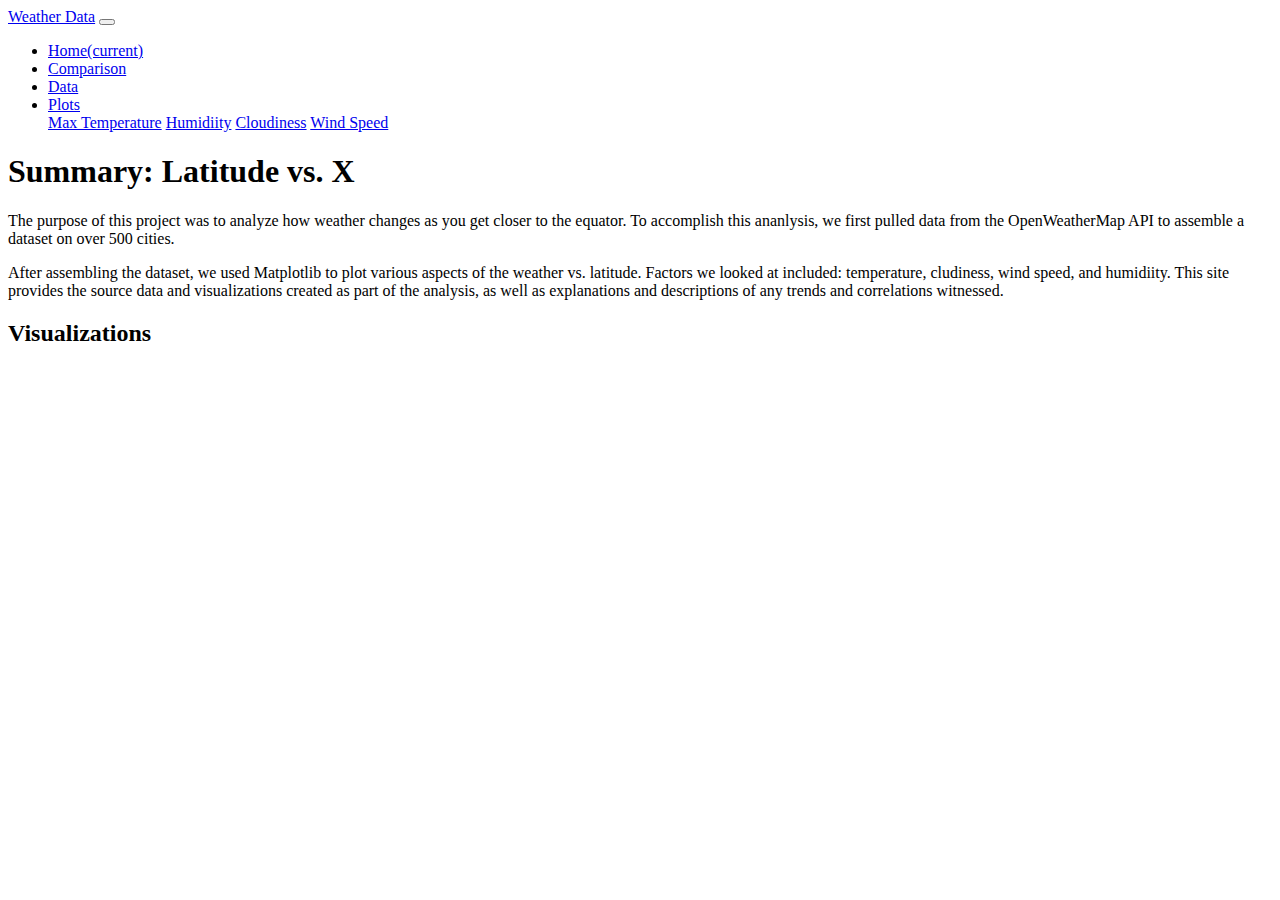
==== html files/index.html @ a3371720 "cleaned" ====
<html lang="en">

<head>
    <meta charset="UTF-8">
    <title>Weather Data</title>
    <link rel="stylesheet" href="styles.css">  
    <link rel="stylesheet" href="https://bootswatch.com/4/flatly/bootstrap.css">
    <link rel="stylesheet" href="https://bootswatch.com/_assets/css/custom.min.css">
    <script type="text/javascript" async="" src="https://ssl.google-analytics.com/ga.js"></script>
    <script id="_carbonads_projs" type="text/javascript" src="https://srv.carbonads.net/ads/CKYIE23N.json?segment=placement:bootswatchcom&amp;callback=_carbonads_go"></script>

</head>
<body>
<!--Navbar-->
    <header>
        <nav class="navbar navbar-expand-lg navbar-light bg-light fixed-top">
            <a class="navbar-brand" href="C:\Users\ruth0\OneDrive\Desktop\Web-Design-Challenge\index.html">Weather Data</a>
            <button class="navbar-toggler" type="button" data-toggle="collapse" data-target="#navbarColor03" aria-controls="navbarColor03" aria-expanded="false" aria-label="Toggle navigation">
            <span class="navbar-toggler-icon"></span>
            </button>
        
            <div class="collapse navbar-collapse" id="navbarColor03">
            <ul class="navbar-nav mr-auto">
                <li class="nav-item active">
                <a class="nav-link" href="C:\Users\ruth0\OneDrive\Desktop\Web-Design-Challenge\index.html">Home<span class="sr-only">(current)</span></a>
                </li>
                <li class="nav-item">
                <a class="nav-link" href="C:\Users\ruth0\OneDrive\Desktop\Web-Design-Challenge\comparison.html">Comparison</a>
                </li>
                <li class="nav-item">
                <a class="nav-link" href="C:\Users\ruth0\OneDrive\Desktop\Web-Design-Challenge\data.html">Data</a>
                </li>
                <li class="nav-item dropdown">
                <a class="nav-link dropdown-toggle" data-toggle="dropdown" href="#" role="button" aria-haspopup="true" aria-expanded="false">Plots</a>
                <div class="dropdown-menu">
                    <a class="dropdown-item" href="#">Max Temperature</a>
                    <a class="dropdown-item" href="#">Humidiity</a>
                    <a class="dropdown-item" href="#">Cloudiness</a>
                    <a class="dropdown-item" href="#">Wind Speed</a>
                </div>
                </li>
            </ul>
            </div>
        </nav>
    </header>
   
    <!--Home-->
    <h1>Summary: Latitude vs. X</h1>
    <p>The purpose of this project was to analyze how weather changes as you get closer to the equator. To accomplish this ananlysis, we first pulled data from the OpenWeatherMap API to assemble a dataset on over 500 cities.</p>
    <p>After assembling the dataset, we used Matplotlib to plot various aspects of the weather vs. latitude. Factors we looked at included: temperature, cludiness, wind speed, and humidiity. This site provides the source data and visualizations created as part of the analysis, as well as explanations and descriptions of any trends and correlations witnessed.</p>
    <h2>Visualizations</h2>

    <script src="https://bootswatch.com/_vendor/jquery/dist/jquery.min.js"></script>
    <script src="https://bootswatch.com/_vendor/popper.js/dist/umd/popper.min.js"></script>
    <script src="https://bootswatch.com/_vendor/bootstrap/dist/js/bootstrap.min.js"></script>
    <script src="https://bootswatch.com/_assets/js/custom.js"></script>
<!-- jQuery CDN -->    <script type="text/javascript" src="https://code.jquery.com/jquery-2.1.4.min.js"></script>
<!-- Bootstrap CDN -->    <script src="https://maxcdn.bootstrapcdn.com/bootstrap/3.3.6/js/bootstrap.min.js"></script>
</body>

</html>
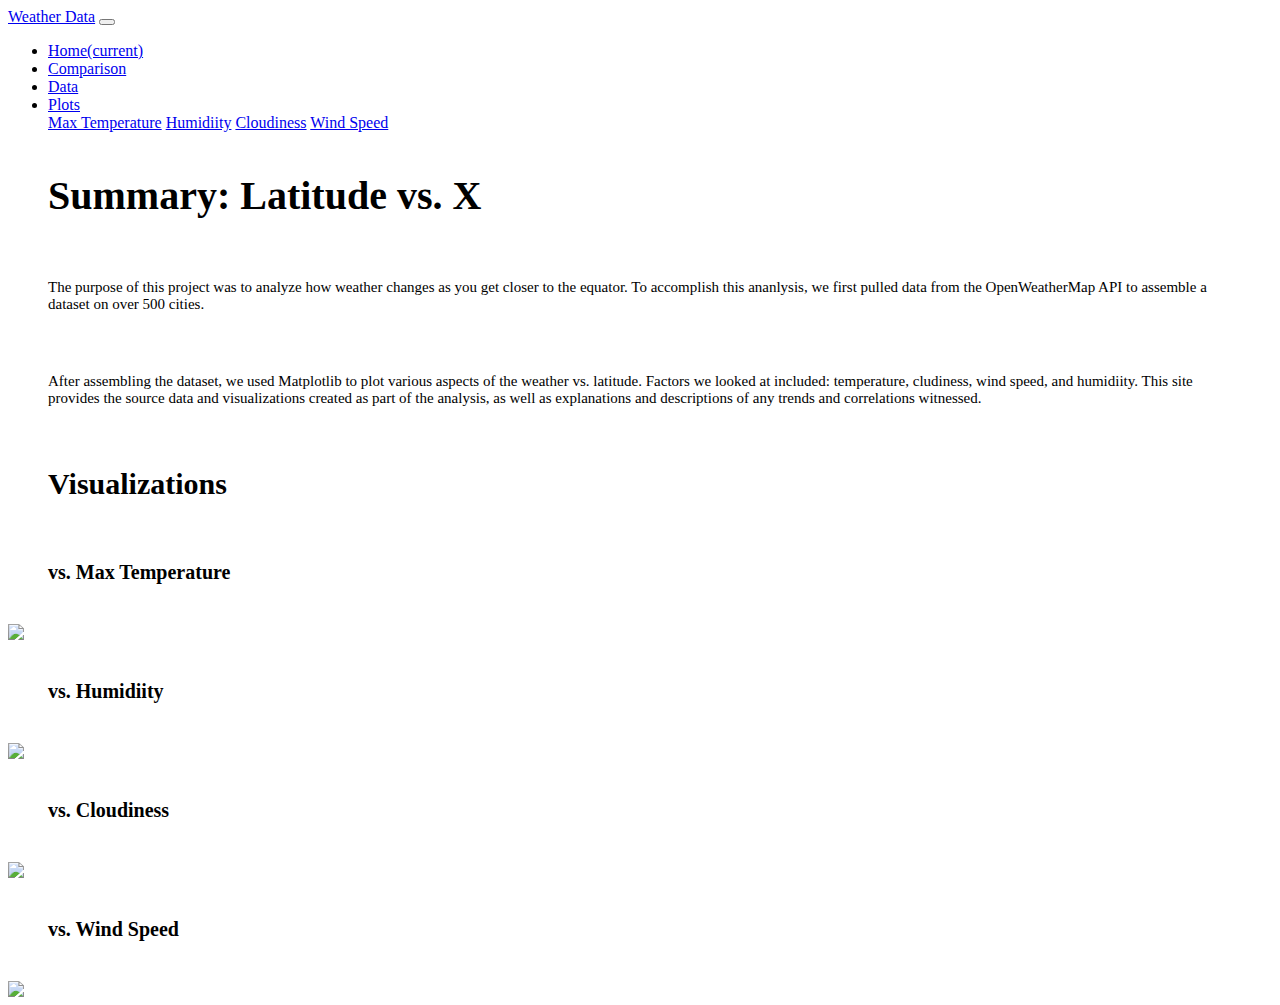
==== commit be36afcb: "after tutor 2" ====
--- a/html files/index.html
+++ b/html files/index.html
@@ -3,7 +3,7 @@
 <head>
     <meta charset="UTF-8">
     <title>Weather Data</title>
-    <link rel="stylesheet" href="styles.css">  
+    <link rel="stylesheet" href="../styles.css">  
     <link rel="stylesheet" href="https://bootswatch.com/4/flatly/bootstrap.css">
     <link rel="stylesheet" href="https://bootswatch.com/_assets/css/custom.min.css">
     <script type="text/javascript" async="" src="https://ssl.google-analytics.com/ga.js"></script>
@@ -14,7 +14,7 @@
 <!--Navbar-->
     <header>
         <nav class="navbar navbar-expand-lg navbar-light bg-light fixed-top">
-            <a class="navbar-brand" href="C:\Users\ruth0\OneDrive\Desktop\Web-Design-Challenge\index.html">Weather Data</a>
+            <a class="navbar-brand" href="C:\Users\ruth0\OneDrive\Desktop\Web-Design-Challenge\html files\index.html">Weather Data</a>
             <button class="navbar-toggler" type="button" data-toggle="collapse" data-target="#navbarColor03" aria-controls="navbarColor03" aria-expanded="false" aria-label="Toggle navigation">
             <span class="navbar-toggler-icon"></span>
             </button>
@@ -22,21 +22,21 @@
             <div class="collapse navbar-collapse" id="navbarColor03">
             <ul class="navbar-nav mr-auto">
                 <li class="nav-item active">
-                <a class="nav-link" href="C:\Users\ruth0\OneDrive\Desktop\Web-Design-Challenge\index.html">Home<span class="sr-only">(current)</span></a>
+                <a class="nav-link" href="C:\Users\ruth0\OneDrive\Desktop\Web-Design-Challenge\html files\index.html">Home<span class="sr-only">(current)</span></a>
                 </li>
                 <li class="nav-item">
-                <a class="nav-link" href="C:\Users\ruth0\OneDrive\Desktop\Web-Design-Challenge\comparison.html">Comparison</a>
+                <a class="nav-link" href="C:\Users\ruth0\OneDrive\Desktop\Web-Design-Challenge\html files\comparison.html">Comparison</a>
                 </li>
                 <li class="nav-item">
-                <a class="nav-link" href="C:\Users\ruth0\OneDrive\Desktop\Web-Design-Challenge\data.html">Data</a>
+                <a class="nav-link" href="C:\Users\ruth0\OneDrive\Desktop\Web-Design-Challenge\html files\data.html">Data</a>
                 </li>
                 <li class="nav-item dropdown">
                 <a class="nav-link dropdown-toggle" data-toggle="dropdown" href="#" role="button" aria-haspopup="true" aria-expanded="false">Plots</a>
                 <div class="dropdown-menu">
-                    <a class="dropdown-item" href="#">Max Temperature</a>
-                    <a class="dropdown-item" href="#">Humidiity</a>
-                    <a class="dropdown-item" href="#">Cloudiness</a>
-                    <a class="dropdown-item" href="#">Wind Speed</a>
+                    <a class="dropdown-item" href="C:\Users\ruth0\OneDrive\Desktop\Web-Design-Challenge\html files\temp.html">Max Temperature</a>
+                    <a class="dropdown-item" href="C:\Users\ruth0\OneDrive\Desktop\Web-Design-Challenge\html files\humid.html">Humidiity</a>
+                    <a class="dropdown-item" href="C:\Users\ruth0\OneDrive\Desktop\Web-Design-Challenge\html files\cloud.html">Cloudiness</a>
+                    <a class="dropdown-item" href="C:\Users\ruth0\OneDrive\Desktop\Web-Design-Challenge\html files\wind.html">Wind Speed</a>
                 </div>
                 </li>
             </ul>
@@ -45,10 +45,23 @@
     </header>
    
     <!--Home-->
-    <h1>Summary: Latitude vs. X</h1>
-    <p>The purpose of this project was to analyze how weather changes as you get closer to the equator. To accomplish this ananlysis, we first pulled data from the OpenWeatherMap API to assemble a dataset on over 500 cities.</p>
-    <p>After assembling the dataset, we used Matplotlib to plot various aspects of the weather vs. latitude. Factors we looked at included: temperature, cludiness, wind speed, and humidiity. This site provides the source data and visualizations created as part of the analysis, as well as explanations and descriptions of any trends and correlations witnessed.</p>
-    <h2>Visualizations</h2>
+    <h1 class="h1">Summary: Latitude vs. X</h1>
+    <p class="p">The purpose of this project was to analyze how weather changes as you get closer to the equator. To accomplish this ananlysis, we first pulled data from the OpenWeatherMap API to assemble a dataset on over 500 cities.</p>
+    <p class="p">After assembling the dataset, we used Matplotlib to plot various aspects of the weather vs. latitude. Factors we looked at included: temperature, cludiness, wind speed, and humidiity. This site provides the source data and visualizations created as part of the analysis, as well as explanations and descriptions of any trends and correlations witnessed.</p>
+    <h2 class="h2">Visualizations</h2>
+    <!--Max Temp-->
+    <h3 class="h3">vs. Max Temperature</h3>
+    <a href="C:\Users\ruth0\OneDrive\Desktop\Web-Design-Challenge\charts\Fig1.png"><img src="C:\Users\ruth0\OneDrive\Desktop\Web-Design-Challenge\charts\Fig1.png"></a>
+    <!--Humidty-->
+    <h3 class="h3">vs. Humidiity</h3>
+    <a href="C:\Users\ruth0\OneDrive\Desktop\Web-Design-Challenge\charts\Fig2.png"><img src="C:\Users\ruth0\OneDrive\Desktop\Web-Design-Challenge\charts\Fig2.png"></a>
+    <!--Cloudiness-->
+    <h3 class="h3">vs. Cloudiness</h3>
+    <a href="C:\Users\ruth0\OneDrive\Desktop\Web-Design-Challenge\charts\Fig3.png"><img src="C:\Users\ruth0\OneDrive\Desktop\Web-Design-Challenge\charts\Fig3.png"></a>
+    <!--Wind Speed-->
+    <h3 class="h3">vs. Wind Speed</h3>
+    <a href="C:\Users\ruth0\OneDrive\Desktop\Web-Design-Challenge\charts\Fig4.png"><img src="C:\Users\ruth0\OneDrive\Desktop\Web-Design-Challenge\charts\Fig4.png"></a>
+
 
     <script src="https://bootswatch.com/_vendor/jquery/dist/jquery.min.js"></script>
     <script src="https://bootswatch.com/_vendor/popper.js/dist/umd/popper.min.js"></script>
--- a/styles.css
+++ b/styles.css
@@ -0,0 +1,40 @@
+.h1{
+    font-family: Georgia, 'Times New Roman', Times, serif;
+    font-size: 40px;
+    margin: 20px;
+    padding: 20px;
+}
+
+.h2{
+    font-family: Georgia, 'Times New Roman', Times, serif;
+    font-size: 30px;
+    margin: 20px;
+    padding: 20px;
+}
+.h3{
+    font-family: Georgia, 'Times New Roman', Times, serif;
+    font-size: 20px;
+    margin: 20px;
+    padding: 20px;
+}
+
+.p{
+    font-family: Georgia, 'Times New Roman', Times, serif;
+    font-size: 15px;
+    margin: 20px;
+    padding: 20px;
+}
+
+.tablerow{
+    text-align: right;
+    font-weight: bold;
+}
+.body{
+    margin: 20px;
+    padding: 20px;
+}
+
+.dataframe{
+    margin: 20px;
+    padding: 20px;
+}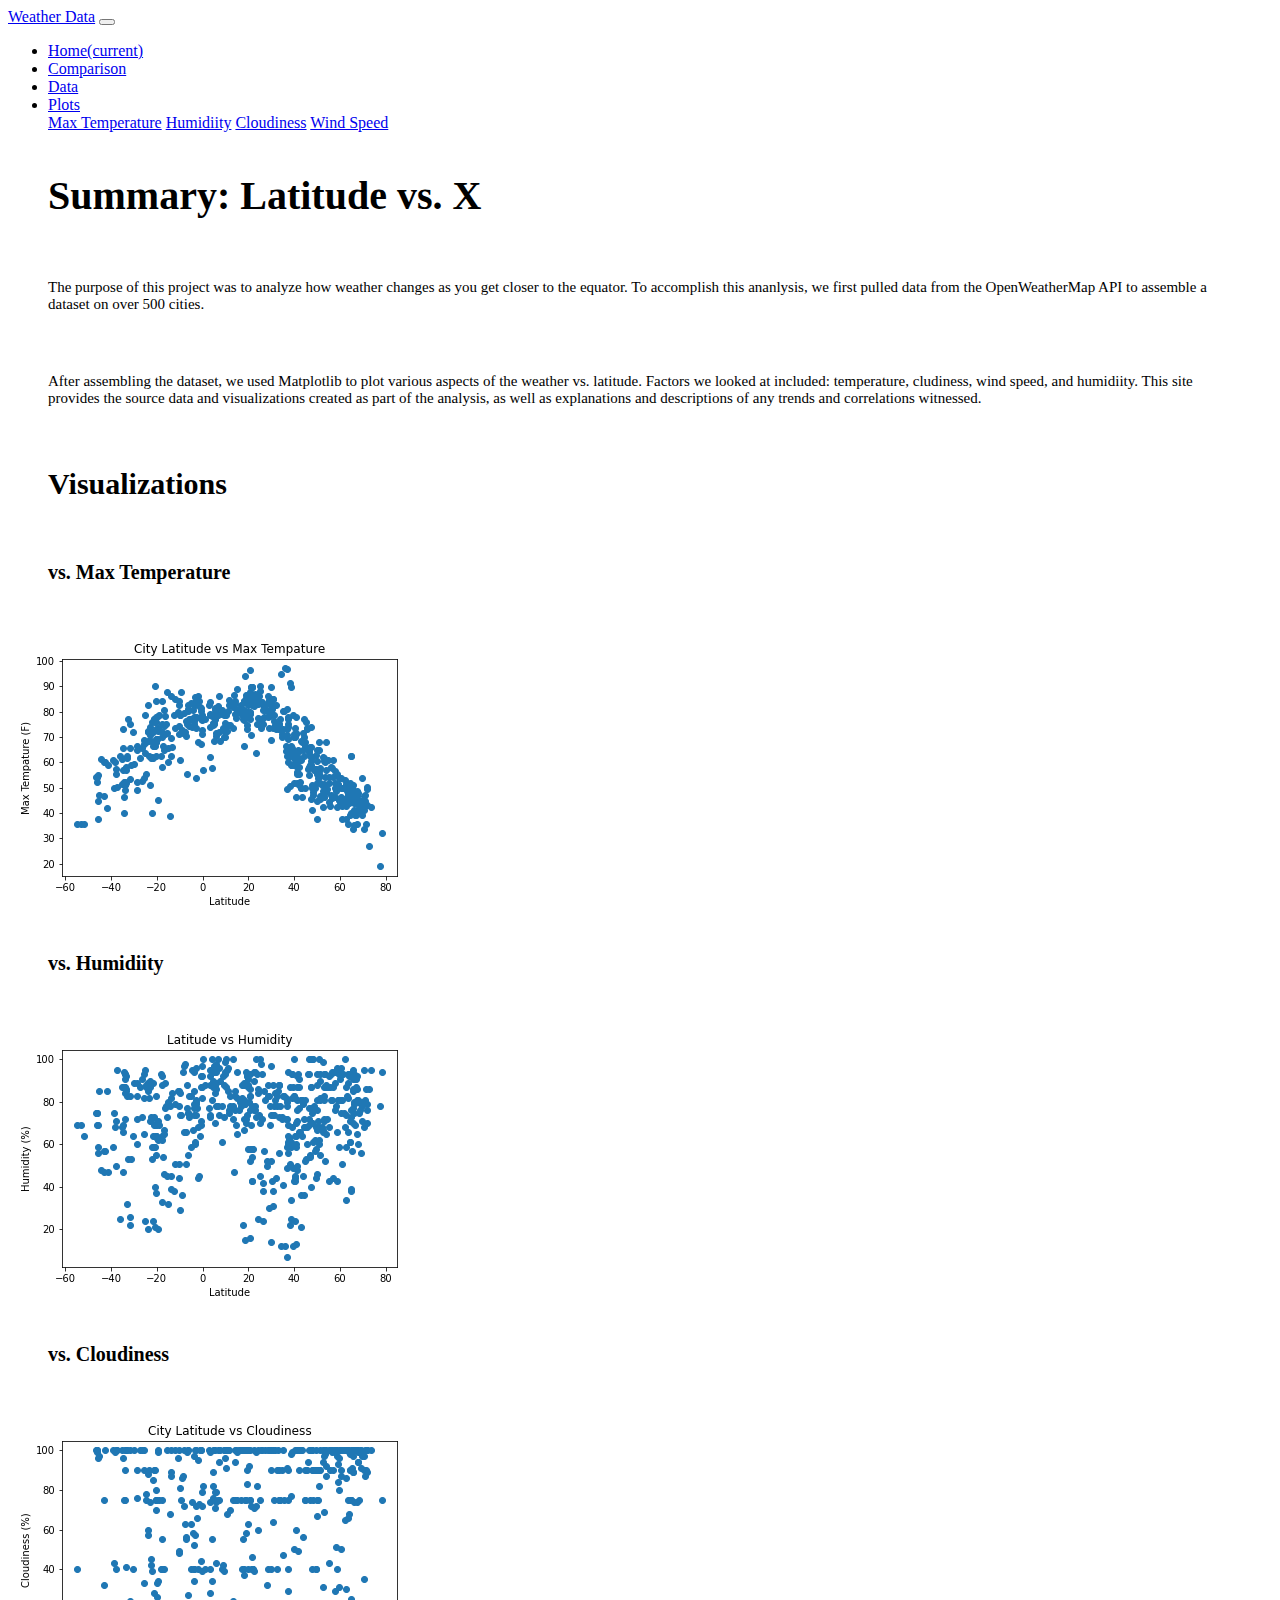
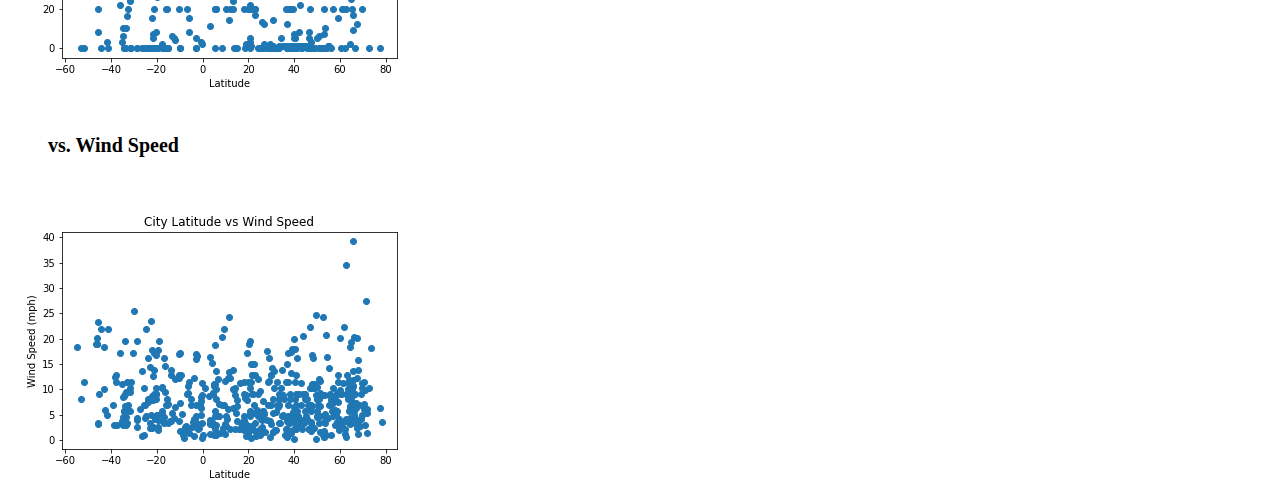
==== commit f1da1ca4: "fixed links" ====
--- a/html files/index.html
+++ b/html files/index.html
@@ -14,7 +14,7 @@
 <!--Navbar-->
     <header>
         <nav class="navbar navbar-expand-lg navbar-light bg-light fixed-top">
-            <a class="navbar-brand" href="C:\Users\ruth0\OneDrive\Desktop\Web-Design-Challenge\html files\index.html">Weather Data</a>
+            <a class="navbar-brand" href="index.html">Weather Data</a>
             <button class="navbar-toggler" type="button" data-toggle="collapse" data-target="#navbarColor03" aria-controls="navbarColor03" aria-expanded="false" aria-label="Toggle navigation">
             <span class="navbar-toggler-icon"></span>
             </button>
@@ -22,21 +22,21 @@
             <div class="collapse navbar-collapse" id="navbarColor03">
             <ul class="navbar-nav mr-auto">
                 <li class="nav-item active">
-                <a class="nav-link" href="C:\Users\ruth0\OneDrive\Desktop\Web-Design-Challenge\html files\index.html">Home<span class="sr-only">(current)</span></a>
+                <a class="nav-link" href="index.html">Home<span class="sr-only">(current)</span></a>
                 </li>
                 <li class="nav-item">
-                <a class="nav-link" href="C:\Users\ruth0\OneDrive\Desktop\Web-Design-Challenge\html files\comparison.html">Comparison</a>
+                <a class="nav-link" href="comparison.html">Comparison</a>
                 </li>
                 <li class="nav-item">
-                <a class="nav-link" href="C:\Users\ruth0\OneDrive\Desktop\Web-Design-Challenge\html files\data.html">Data</a>
+                <a class="nav-link" href="data.html">Data</a>
                 </li>
                 <li class="nav-item dropdown">
                 <a class="nav-link dropdown-toggle" data-toggle="dropdown" href="#" role="button" aria-haspopup="true" aria-expanded="false">Plots</a>
                 <div class="dropdown-menu">
-                    <a class="dropdown-item" href="C:\Users\ruth0\OneDrive\Desktop\Web-Design-Challenge\html files\temp.html">Max Temperature</a>
-                    <a class="dropdown-item" href="C:\Users\ruth0\OneDrive\Desktop\Web-Design-Challenge\html files\humid.html">Humidiity</a>
-                    <a class="dropdown-item" href="C:\Users\ruth0\OneDrive\Desktop\Web-Design-Challenge\html files\cloud.html">Cloudiness</a>
-                    <a class="dropdown-item" href="C:\Users\ruth0\OneDrive\Desktop\Web-Design-Challenge\html files\wind.html">Wind Speed</a>
+                    <a class="dropdown-item" href="temp.html">Max Temperature</a>
+                    <a class="dropdown-item" href="humid.html">Humidiity</a>
+                    <a class="dropdown-item" href="cloud.html">Cloudiness</a>
+                    <a class="dropdown-item" href="wind.html">Wind Speed</a>
                 </div>
                 </li>
             </ul>
@@ -51,16 +51,16 @@
     <h2 class="h2">Visualizations</h2>
     <!--Max Temp-->
     <h3 class="h3">vs. Max Temperature</h3>
-    <a href="C:\Users\ruth0\OneDrive\Desktop\Web-Design-Challenge\charts\Fig1.png"><img src="C:\Users\ruth0\OneDrive\Desktop\Web-Design-Challenge\charts\Fig1.png"></a>
+    <a href="..\charts\Fig1.png"><img src="..\charts\Fig1.png"></a>
     <!--Humidty-->
     <h3 class="h3">vs. Humidiity</h3>
-    <a href="C:\Users\ruth0\OneDrive\Desktop\Web-Design-Challenge\charts\Fig2.png"><img src="C:\Users\ruth0\OneDrive\Desktop\Web-Design-Challenge\charts\Fig2.png"></a>
+    <a href="..\charts\Fig2.png"><img src="..\charts\Fig2.png"></a>
     <!--Cloudiness-->
     <h3 class="h3">vs. Cloudiness</h3>
-    <a href="C:\Users\ruth0\OneDrive\Desktop\Web-Design-Challenge\charts\Fig3.png"><img src="C:\Users\ruth0\OneDrive\Desktop\Web-Design-Challenge\charts\Fig3.png"></a>
+    <a href="..\charts\Fig3.png"><img src="..\charts\Fig3.png"></a>
     <!--Wind Speed-->
     <h3 class="h3">vs. Wind Speed</h3>
-    <a href="C:\Users\ruth0\OneDrive\Desktop\Web-Design-Challenge\charts\Fig4.png"><img src="C:\Users\ruth0\OneDrive\Desktop\Web-Design-Challenge\charts\Fig4.png"></a>
+    <a href="..\charts\Fig4.png"><img src="..\charts\Fig4.png"></a>
 
 
     <script src="https://bootswatch.com/_vendor/jquery/dist/jquery.min.js"></script>
